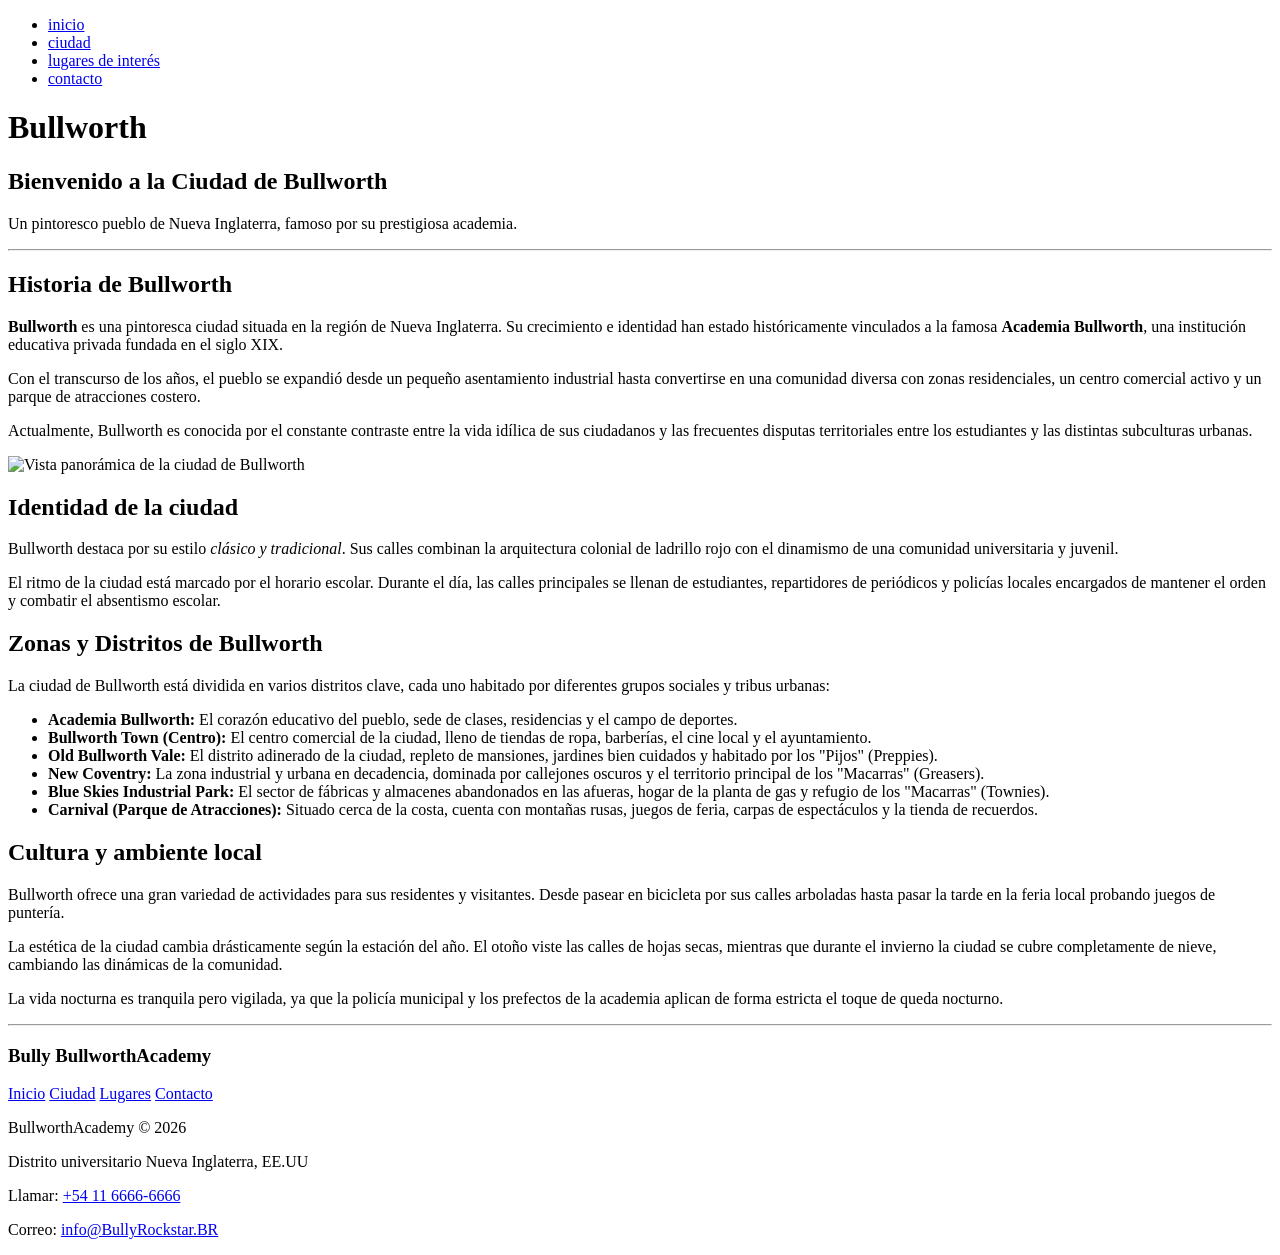
==== ciudad.html @ 0130cb5f "Primer commit: nuevo proyecto solo, creo html pedidos." ====
<!DOCTYPE html>
<html lang="es">

<head>
    <meta charset="UTF-8">
    <meta name="viewport" content="width=device-width, initial-scale=1.0">
    <title>Bullworth | Ciudad</title>
    <link rel="stylesheet" href="css/estilos.css">
</head>

<body>

    <!--header-->
    <header class="hero-header">
        <div class="top-bar">
            <nav>
                <ul>
                    <li><a href="index.html">inicio</a></li>
                    <li><a href="ciudad.html">ciudad</a></li>
                    <li><a href="lugares.html">lugares de interés</a></li>
                    <li><a href="contacto.html">contacto</a></li>
                </ul>
            </nav>
        </div>

        <div class="hero-content">
            <h1>Bullworth</h1>
            <h2>Bienvenido a la Ciudad de Bullworth</h2>
            <p>Un pintoresco pueblo de Nueva Inglaterra, famoso por su prestigiosa academia.</p>
        </div>
    </header>
    <hr>

    <!--main-->
    <main>

        <section>
            <h2>Historia de Bullworth</h2>

            <p>
                <strong>Bullworth</strong> es una pintoresca ciudad situada en la región de Nueva Inglaterra.
                Su crecimiento e identidad han estado históricamente vinculados a la famosa <strong>Academia
                    Bullworth</strong>, una institución educativa privada fundada en el siglo XIX.
            </p>

            <p>
                Con el transcurso de los años, el pueblo se expandió desde un pequeño asentamiento industrial hasta
                convertirse en una comunidad diversa con zonas residenciales, un centro comercial activo y un parque de
                atracciones costero.
            </p>

            <p>
                Actualmente, Bullworth es conocida por el constante contraste entre la vida idílica de sus ciudadanos y
                las frecuentes disputas territoriales entre los estudiantes y las distintas subculturas urbanas.
            </p>

            <img src="https://static.wikia.nocookie.net/caniscanem/images/2/2c/Bullworth_Town.png/revision/latest/scale-to-width-down/1200?cb=20220210031712&path-prefix=es"
                width="600" alt="Vista panorámica de la ciudad de Bullworth">
        </section>

        <section>
            <h2>Identidad de la ciudad</h2>

            <p>
                Bullworth destaca por su estilo <em>clásico y tradicional</em>. Sus calles combinan la arquitectura
                colonial de ladrillo rojo con el dinamismo de una comunidad universitaria y juvenil.
            </p>

            <p>
                El ritmo de la ciudad está marcado por el horario escolar. Durante el día, las calles principales se
                llenan de estudiantes, repartidores de periódicos y policías locales encargados de mantener el orden y
                combatir el absentismo escolar.
            </p>
        </section>

        <section>
            <h2>Zonas y Distritos de Bullworth</h2>

            <p>
                La ciudad de Bullworth está dividida en varios distritos clave, cada uno habitado por diferentes grupos
                sociales y tribus urbanas:
            </p>

            <ul>
                <li>
                    <strong>Academia Bullworth:</strong> El corazón educativo del pueblo, sede de clases, residencias y
                    el campo de deportes.
                </li>

                <li>
                    <strong>Bullworth Town (Centro):</strong> El centro comercial de la ciudad, lleno de tiendas de
                    ropa, barberías, el cine local y el ayuntamiento.
                </li>

                <li>
                    <strong>Old Bullworth Vale:</strong> El distrito adinerado de la ciudad, repleto de mansiones,
                    jardines bien cuidados y habitado por los "Pijos" (Preppies).
                </li>

                <li>
                    <strong>New Coventry:</strong> La zona industrial y urbana en decadencia, dominada por callejones
                    oscuros y el territorio principal de los "Macarras" (Greasers).
                </li>

                <li>
                    <strong>Blue Skies Industrial Park:</strong> El sector de fábricas y almacenes abandonados en las
                    afueras, hogar de la planta de gas y refugio de los "Macarras" (Townies).
                </li>

                <li>
                    <strong>Carnival (Parque de Atracciones):</strong> Situado cerca de la costa, cuenta con montañas
                    rusas, juegos de feria, carpas de espectáculos y la tienda de recuerdos.
                </li>
            </ul>
        </section>

        <section>
            <h2>Cultura y ambiente local</h2>

            <p>
                Bullworth ofrece una gran variedad de actividades para sus residentes y visitantes. Desde pasear en
                bicicleta por sus calles arboladas hasta pasar la tarde en la feria local probando juegos de puntería.
            </p>

            <p>
                La estética de la ciudad cambia drásticamente según la estación del año. El otoño viste las calles de
                hojas secas, mientras que durante el invierno la ciudad se cubre completamente de nieve, cambiando las
                dinámicas de la comunidad.
            </p>

            <p>
                La vida nocturna es tranquila pero vigilada, ya que la policía municipal y los prefectos de la academia
                aplican de forma estricta el toque de queda nocturno.
            </p>
        </section>

    </main>

    <hr>

    <footer class="footer-distributed">

        <!-- Columna-iz -->
        <div class="footer-iz">
            <h3>Bully <span>BullworthAcademy</span></h3>

            <p class="footer-links">
                <a href="index.html" class="link-1">Inicio</a>
                <a href="ciudad.html">Ciudad</a>
                <a href="lugares.html">Lugares</a>
                <a href="contacto.html">Contacto</a>
            </p>

            <p class="footer-iz-copyright">BullworthAcademy &copy; 2026</p>
        </div>

        <!-- Columna-der -->
        <div class="footer-der">
            <div>
                <p><span>Distrito universitario</span> Nueva Inglaterra, EE.UU</p>
            </div>

            <div>
                <p>Llamar: <a href="tel:+541166666666">+54 11 6666-6666</a></p>
            </div>

            <div>
                <p>Correo: <a href="mailto:info@BullyRockstar.BR">info@BullyRockstar.BR</a></p>
            </div>
        </div>
    </footer>
</body>

</html>
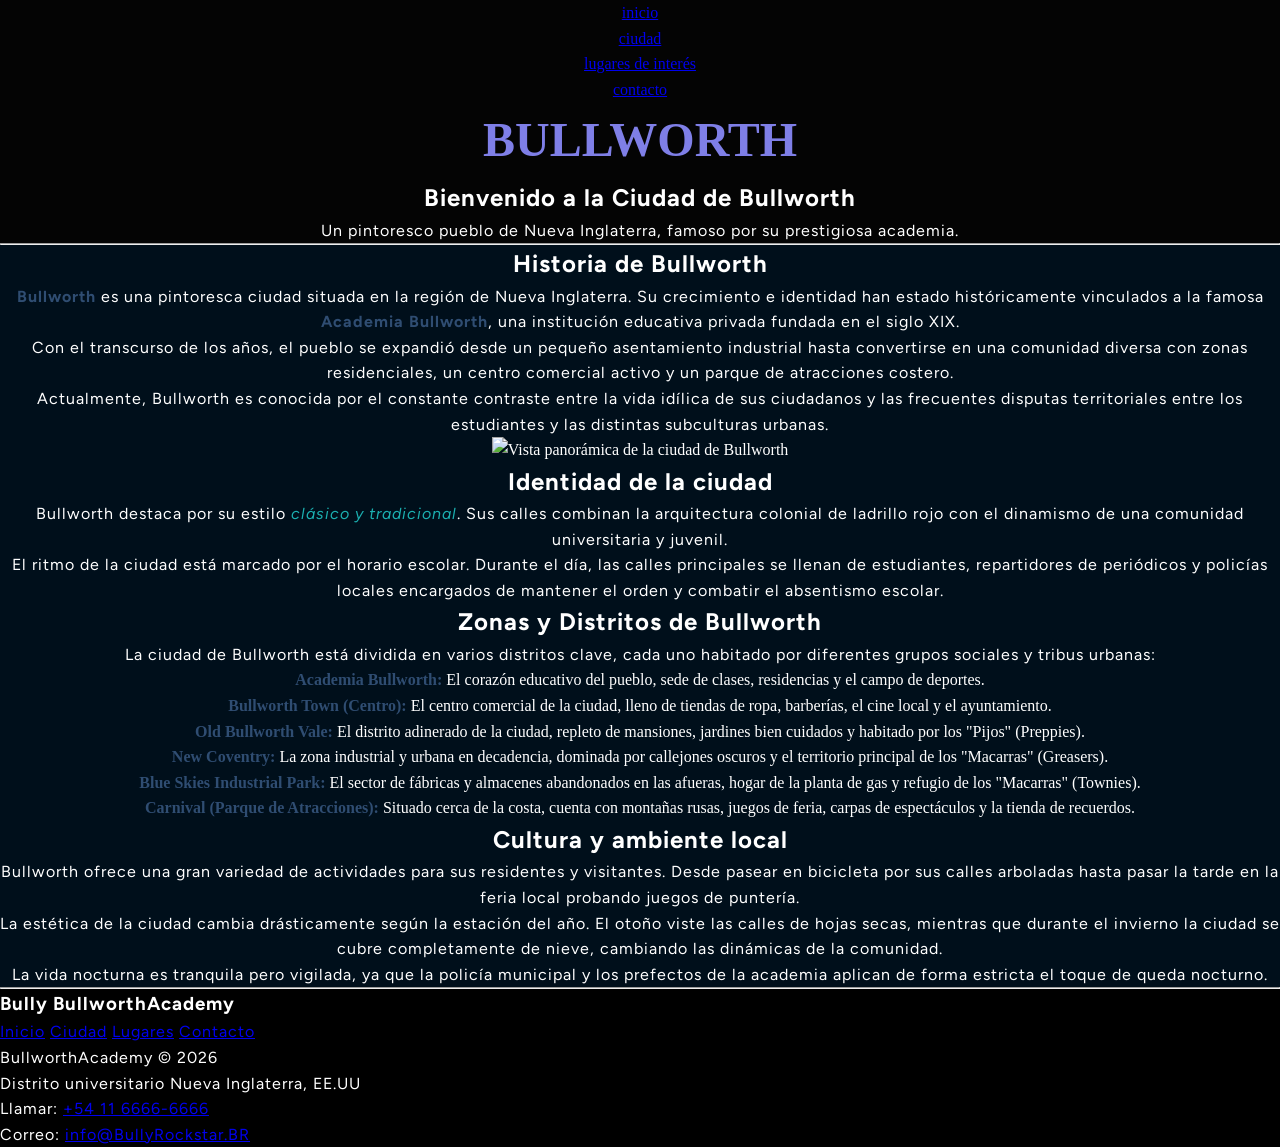
==== commit 92976f53: "style: agrego estilos css al sitio del TP" ====
--- a/ciudad.html
+++ b/ciudad.html
@@ -4,14 +4,18 @@
 <head>
     <meta charset="UTF-8">
     <meta name="viewport" content="width=device-width, initial-scale=1.0">
+    <link rel="preconnect" href="https://fonts.googleapis.com">
+    <link rel="preconnect" href="https://fonts.gstatic.com" crossorigin>
+    <link href="https://fonts.googleapis.com/css2?family=Inter:ital,opsz,wght@0,14..32,100..900;1,14..32,100..900&family=Redaction:ital,wght@0,400;0,700;1,400&display=swap" rel="stylesheet">
+    <link href="https://fonts.googleapis.com/css2?family=Figtree:ital,wght@0,300..900;1,300..900&family=Inter:ital,opsz,wght@0,14..32,100..900;1,14..32,100..900&family=Noto+Sans:ital,wght@0,100..900;1,100..900&family=Redaction:ital,wght@0,400;0,700;1,400&display=swap" rel="stylesheet">
+    <link rel="stylesheet" href="/css/estilos.css">
     <title>Bullworth | Ciudad</title>
-    <link rel="stylesheet" href="css/estilos.css">
+
 </head>
 
 <body>
 
-    <!--header-->
-    <header class="hero-header">
+    <header class="portada">
         <div class="top-bar">
             <nav>
                 <ul>
@@ -23,7 +27,7 @@
             </nav>
         </div>
 
-        <div class="hero-content">
+        <div class="contenido">
             <h1>Bullworth</h1>
             <h2>Bienvenido a la Ciudad de Bullworth</h2>
             <p>Un pintoresco pueblo de Nueva Inglaterra, famoso por su prestigiosa academia.</p>
@@ -31,7 +35,7 @@
     </header>
     <hr>
 
-    <!--main-->
+
     <main>
 
         <section>
@@ -138,9 +142,8 @@
 
     <hr>
 
-    <footer class="footer-distributed">
+    <footer class="footer-distribucion">
 
-        <!-- Columna-iz -->
         <div class="footer-iz">
             <h3>Bully <span>BullworthAcademy</span></h3>
 
@@ -154,7 +157,6 @@
             <p class="footer-iz-copyright">BullworthAcademy &copy; 2026</p>
         </div>
 
-        <!-- Columna-der -->
         <div class="footer-der">
             <div>
                 <p><span>Distrito universitario</span> Nueva Inglaterra, EE.UU</p>
--- a/css/estilos.css
+++ b/css/estilos.css
@@ -0,0 +1,69 @@
+:root {
+    --color-letras: #ffffff;
+    --color-acento: #466c9eaa;
+    --color-acento2: #1dbdbdec;
+    --color-botones: #716dfcaa;
+    --fuente-titulos: 'Almendra Display', serif;
+    --fuente-texto: "Figtree", sans-serif;
+    --fondo-superior: #040404;
+    --fondo-completo: #000F1B;
+    --fondo-inferior: #000000;
+}
+
+* {
+    box-sizing: border-box;
+    margin: 0;
+    padding: 0;
+}
+
+body {
+    background-color: var(--fondo-completo);
+    color: var(--color-letras);
+    font-size: 16px;
+    line-height: 1.6;
+    width: 100%;
+    margin:0;
+    padding: 0;
+}
+h1 {
+    text-transform: uppercase;
+    font-size: 3rem;
+    color: #7f7fe7;
+}
+h2 ,h3 , p {
+    font-family: var(--fuente-texto);
+    letter-spacing: 1px;
+}
+
+strong {
+    color: var(--color-acento);
+}
+
+em {
+    color: var(--color-acento2);
+}
+
+header {
+    background-color: var(--fondo-superior);
+    margin: 0;
+    padding: 0;
+    text-align: center;
+}
+
+.contenedor-links {
+    text-align: left;
+}
+
+main {
+    text-align: center;
+
+}
+
+footer {
+    background-color: var(--fondo-inferior);
+}
+
+.contenedor {
+    
+
+}
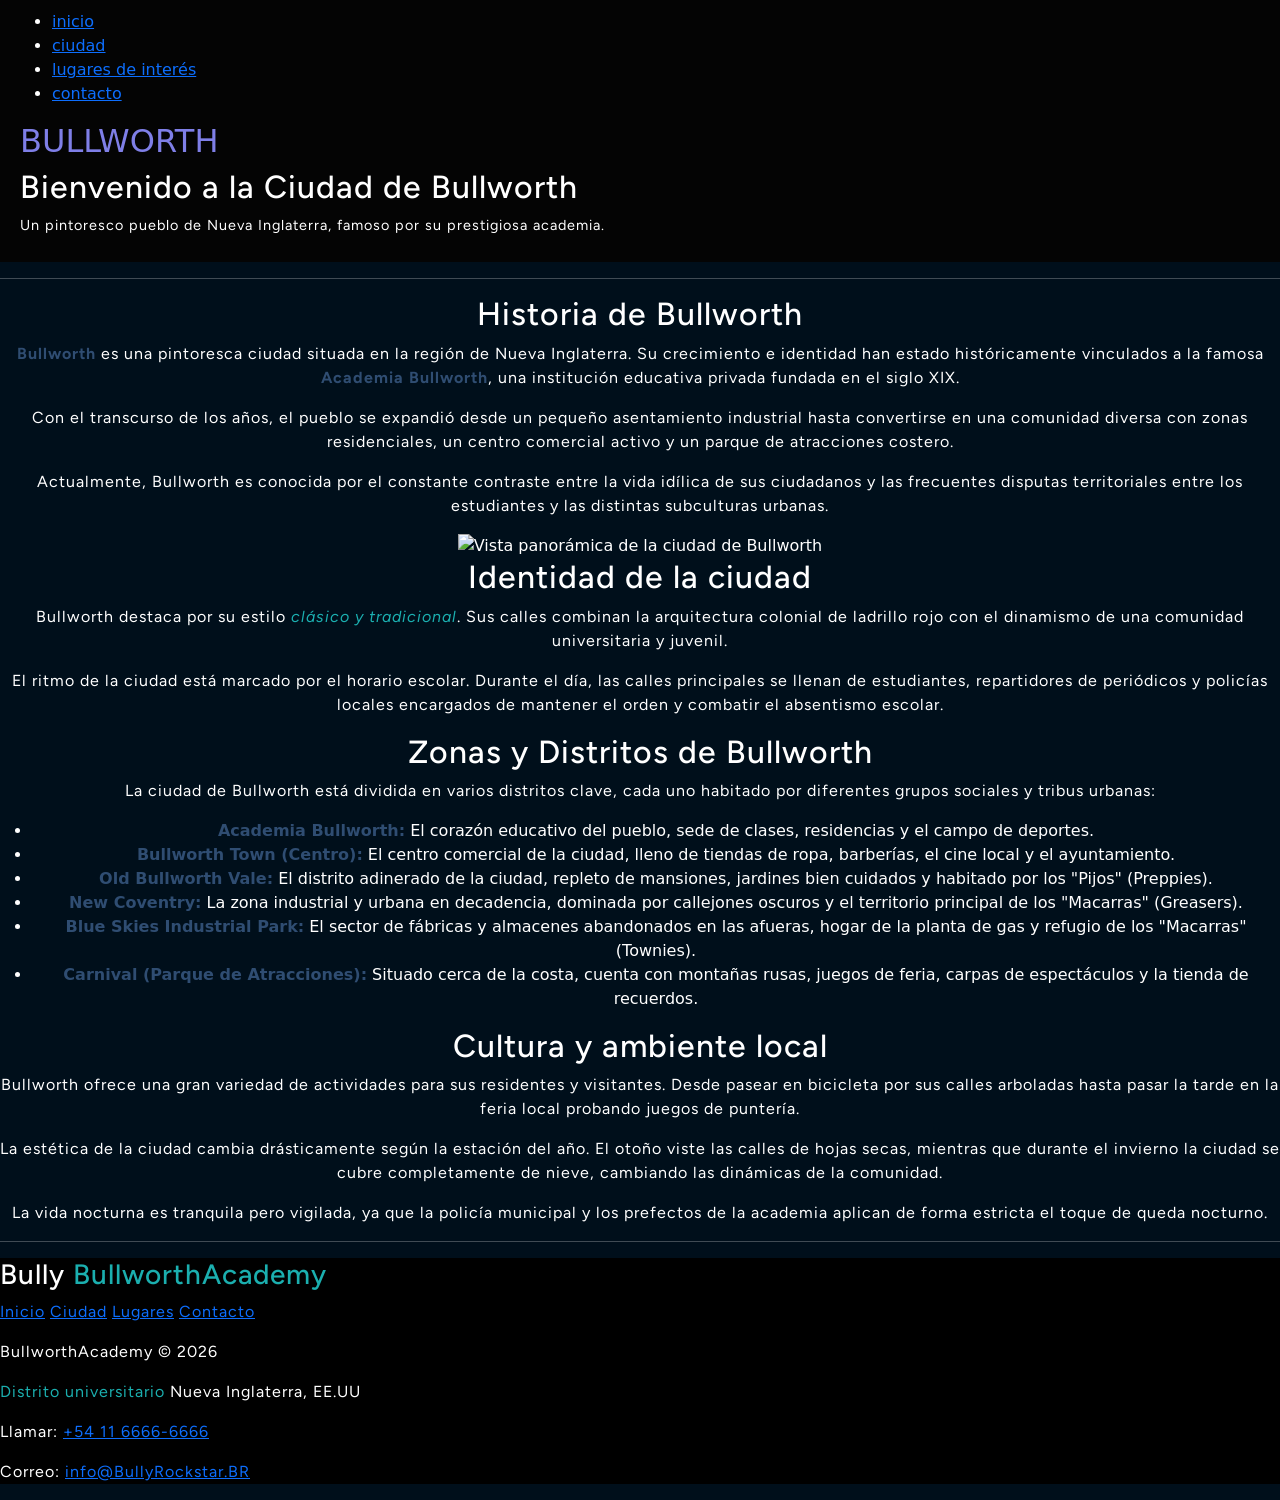
==== commit f12f7650: "Agrego bootstrap avanzado en casi todas las paginas con inicio de btn para futuro js" ====
--- a/ciudad.html
+++ b/ciudad.html
@@ -8,6 +8,7 @@
     <link rel="preconnect" href="https://fonts.gstatic.com" crossorigin>
     <link href="https://fonts.googleapis.com/css2?family=Inter:ital,opsz,wght@0,14..32,100..900;1,14..32,100..900&family=Redaction:ital,wght@0,400;0,700;1,400&display=swap" rel="stylesheet">
     <link href="https://fonts.googleapis.com/css2?family=Figtree:ital,wght@0,300..900;1,300..900&family=Inter:ital,opsz,wght@0,14..32,100..900;1,14..32,100..900&family=Noto+Sans:ital,wght@0,100..900;1,100..900&family=Redaction:ital,wght@0,400;0,700;1,400&display=swap" rel="stylesheet">
+    <link href="https://cdn.jsdelivr.net/npm/bootstrap@5.3.3/dist/css/bootstrap.min.css" rel="stylesheet" integrity="sha384-QWTKZyjpPEjISv5WaRU9OFeRpok6YctnYmDr5pNlyT2bRjXh0JMhjY6hW+ALEwIH" crossorigin="anonymous">
     <link rel="stylesheet" href="/css/estilos.css">
     <title>Bullworth | Ciudad</title>
 
@@ -171,6 +172,7 @@
             </div>
         </div>
     </footer>
+    <script src="https://cdn.jsdelivr.net/npm/bootstrap@5.3.3/dist/js/bootstrap.bundle.min.js" integrity="sha384-YvpcrYf0tY3lHB60NNkmXc5s9fDVZLESaAA55NDzOxhy9GkcIdslK1eN7N6jIeHz" crossorigin="anonymous"></script>
 </body>
 
 </html>
--- a/css/estilos.css
+++ b/css/estilos.css
@@ -1,4 +1,8 @@
+/* ==========================================
+   1. VARIABLES Y CONFIGURACIÓN DE TEMA
+   ================================---------- */
 :root {
+    /* variables y colores por defecto de mi modo oscuro ya que la pagina la hice con tonalidad oscura*/
     --color-letras: #ffffff;
     --color-acento: #466c9eaa;
     --color-acento2: #1dbdbdec;
@@ -8,29 +12,168 @@
     --fondo-superior: #040404;
     --fondo-completo: #000F1B;
     --fondo-inferior: #000000;
+    --card-bg: #000000;
+    --hover-color: #222222;
 }
 
-* {
+/* variables del modo claro*/
+body.light-mode {
+    --color-letras: #1a1a1a;
+    --color-acento: #2c4a6eee;
+    --color-acento2: #0e7490;
+    --color-botones: #524ebfcc;
+    --fondo-superior: #f0f2f5;
+    --fondo-completo: #f8fafc;
+    --fondo-inferior: #ffffff;
+    --card-bg: #ffffff;
+    --hover-color: #e2e8f0;
+}
+
+/* RESET Y CONFIGURACIÓN BASE */
+*, *::before, *::after {
     box-sizing: border-box;
     margin: 0;
     padding: 0;
 }
 
+/* Evita desbordamiento horizontal */
+html {
+    max-width: 100%;
+    overflow-x: hidden;
+}
+
 body {
     background-color: var(--fondo-completo);
     color: var(--color-letras);
-    font-size: 16px;
-    line-height: 1.6;
-    width: 100%;
-    margin:0;
-    padding: 0;
+    transition: background-color 0.3s ease, color 0.3s ease;
 }
+
+/* HEADER Y NAVEGACIÓN */
+header {
+    max-width: 100%;
+    background-color: var(--fondo-superior);
+    margin: 0;
+    padding: 10px 20px;
+    transition: background-color 0.3s ease;
+}
+
+/* Bootstrap - navegación */
+.navbar-nav .nav-item .nav-link {
+    display: flex;
+    justify-content: end;
+    padding: 3px 15px;
+    margin-top: 10px;
+    border-radius: 10px;
+    background-color: transparent;
+    text-decoration: none;
+    color: var(--color-letras);
+    opacity: 0.8;
+    transition: background-color 0.3s ease, color 0.3s ease, opacity 0.3s ease;
+    font-size: 15px;
+}
+
+/* Navegación con cambio de color pasando mouse por encima */
+.navbar-nav .nav-item .nav-link:hover {
+    background-color: var(--hover-color);
+    opacity: 1;
+}
+
+.navbar-toggler {
+    border-color: var(--color-letras);
+    background-color: transparent;
+    padding: 6px 10px;
+}
+
+/* Bootstrap al abrir menú hamburguesa */
+#navbarDrawer.show .nav-link {
+    border-radius: 0;
+    padding: 10px;
+}
+
+/*  CONTENEDORES Y TARJETAS */
+.card-container {
+    display: flex;
+    justify-content: center;
+    align-items: center;
+    margin-top: 50px;
+}
+
+/* Contenedor con grid fluido y degradados */
+.seccion-fondo {
+    background-image: 
+        linear-gradient(to bottom, var(--fondo-completo) 0%, rgba(0, 15, 27, 0) 20%),
+        linear-gradient(to top, var(--fondo-completo) 0%, rgba(0, 15, 27, 0) 3%),
+        url(https://media-rockstargames-com.akamaized.net/tina-uploads/tina-modules/bully/baa6328f05fee6f9062c65bc1f4e6ab8bffc494d.jpg);
+    background-size: cover;
+    background-position: center;
+    background-repeat: no-repeat;
+    transition: background-image 0.3s ease;
+}
+
+/* Formato general para las cartas */
+.card {
+    border: var(--color-acento) solid 2px;
+    border-radius: 25px;
+    padding: 20px;
+    background-color: var(--card-bg);
+    color: var(--color-letras);
+    transition: background-color 0.3s ease, color 0.3s ease, border-color 0.3s ease;
+}
+
+/* Formato de títulos para cartas */
+.card-title {
+    font-family: var(--fuente-texto);
+    font-size: 30px;
+    color: var(--color-letras);
+}
+
+/* Formato de los cuerpos de las cartas */
+.card-body {
+    color: var(--color-letras);
+    display: flex;
+    flex-direction: column;
+    text-align: start;
+    gap: 5px;
+}
+
+.btn-card {
+    text-decoration: none;
+    color: var(--color-letras);
+    border: var(--color-letras) solid 1px;
+    background-color: transparent;
+    display: inline-block;
+    padding: 6px;
+    width: fit-content;
+    border-radius: 5px;
+    transition: background-color 0.3s ease, color 0.3s ease;
+}
+
+.btn-card:hover {
+    background-color: var(--hover-color);
+}
+
+main {
+    text-align: center;
+}
+
+footer {
+    background-color: var(--fondo-inferior);
+    color: var(--color-letras);
+    transition: background-color 0.3s ease;
+}
+
+/* TIPOGRAFÍA Y TEXTOS */
 h1 {
     text-transform: uppercase;
-    font-size: 3rem;
+    font-size: 2rem;
     color: #7f7fe7;
 }
-h2 ,h3 , p {
+
+header p {
+    font-size: 0.9rem;
+}
+
+h2, h3, p {
     font-family: var(--fuente-texto);
     letter-spacing: 1px;
 }
@@ -39,31 +182,10 @@
     color: var(--color-acento);
 }
 
+span {
+    color: var(--color-acento2);
+}
+
 em {
     color: var(--color-acento2);
 }
-
-header {
-    background-color: var(--fondo-superior);
-    margin: 0;
-    padding: 0;
-    text-align: center;
-}
-
-.contenedor-links {
-    text-align: left;
-}
-
-main {
-    text-align: center;
-
-}
-
-footer {
-    background-color: var(--fondo-inferior);
-}
-
-.contenedor {
-    
-
-}
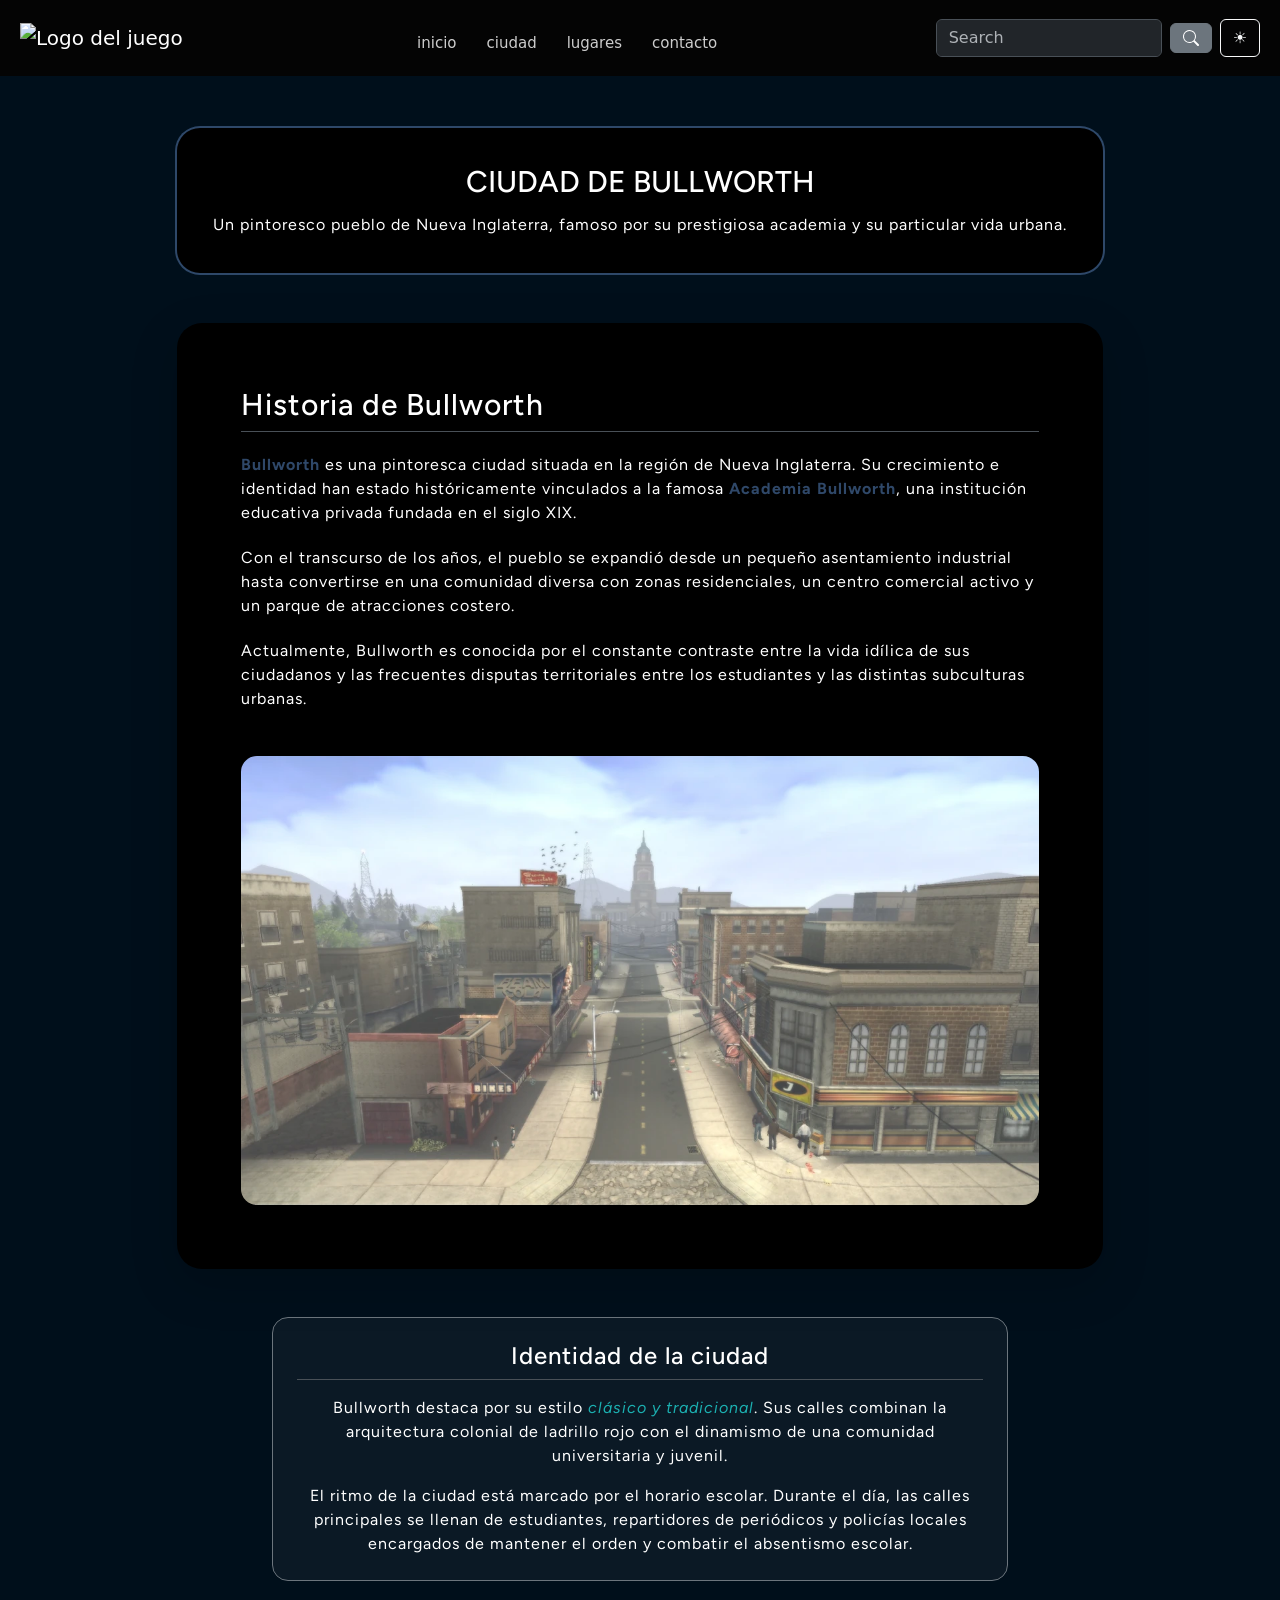
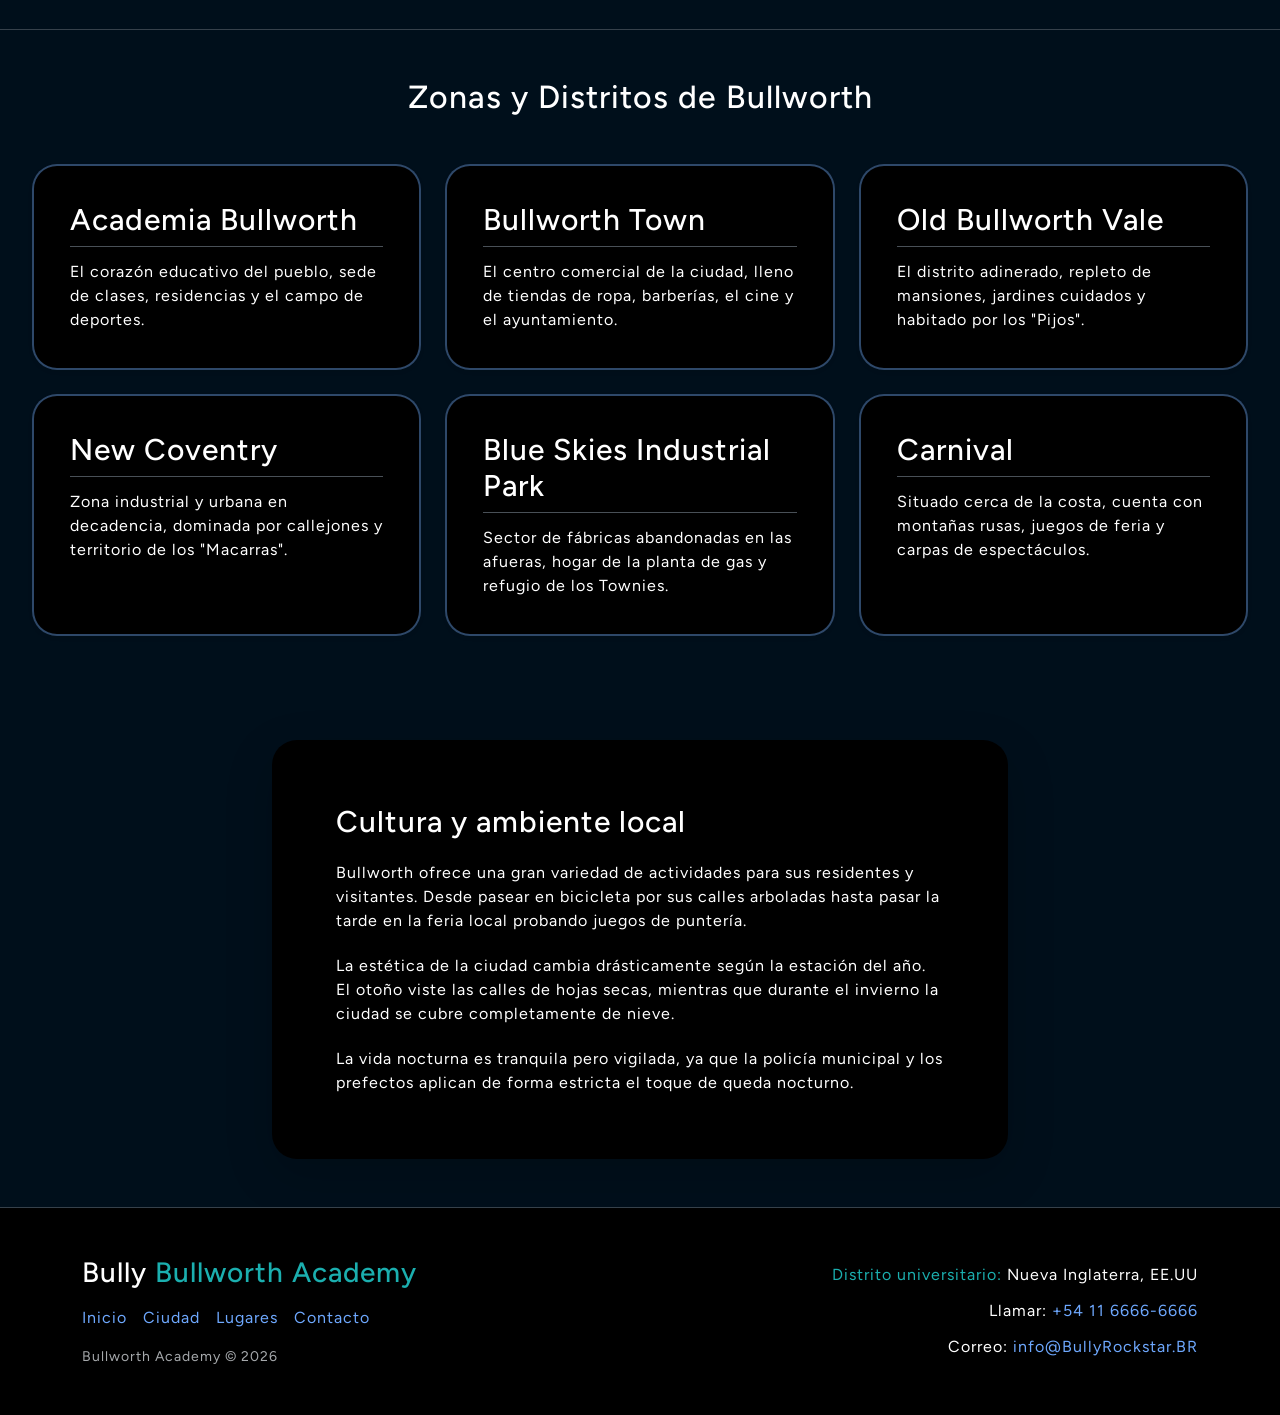
==== commit ffcd79d3: "feat: corrijo imagenes y agrego faltantes, agrego btn y js para modo nocturno en todo html, cambio c" ====
--- a/ciudad.html
+++ b/ciudad.html
@@ -6,173 +6,268 @@
     <meta name="viewport" content="width=device-width, initial-scale=1.0">
     <link rel="preconnect" href="https://fonts.googleapis.com">
     <link rel="preconnect" href="https://fonts.gstatic.com" crossorigin>
-    <link href="https://fonts.googleapis.com/css2?family=Inter:ital,opsz,wght@0,14..32,100..900;1,14..32,100..900&family=Redaction:ital,wght@0,400;0,700;1,400&display=swap" rel="stylesheet">
-    <link href="https://fonts.googleapis.com/css2?family=Figtree:ital,wght@0,300..900;1,300..900&family=Inter:ital,opsz,wght@0,14..32,100..900;1,14..32,100..900&family=Noto+Sans:ital,wght@0,100..900;1,100..900&family=Redaction:ital,wght@0,400;0,700;1,400&display=swap" rel="stylesheet">
-    <link href="https://cdn.jsdelivr.net/npm/bootstrap@5.3.3/dist/css/bootstrap.min.css" rel="stylesheet" integrity="sha384-QWTKZyjpPEjISv5WaRU9OFeRpok6YctnYmDr5pNlyT2bRjXh0JMhjY6hW+ALEwIH" crossorigin="anonymous">
+    <link
+        href="https://fonts.googleapis.com/css2?family=Inter:ital,opsz,wght@0,14..32,100..900;1,14..32,100..900&family=Redaction:ital,wght@0,400;0,700;1,400&display=swap"
+        rel="stylesheet">
+    <link
+        href="https://fonts.googleapis.com/css2?family=Figtree:ital,wght@0,300..900;1,300..900&family=Inter:ital,opsz,wght@0,14..32,100..900;1,14..32,100..900&family=Noto+Sans:ital,wght@0,100..900;1,100..900&family=Redaction:ital,wght@0,400;0,700;1,400&display=swap"
+        rel="stylesheet">
+    <link href="https://fonts.googleapis.com/css2?family=Pirata+One&display=swap" rel="stylesheet">
+    <link href="https://fonts.googleapis.com/css2?family=Almendra+Display&display=swap" rel="stylesheet">
+    <link href="https://cdn.jsdelivr.net/npm/bootstrap@5.3.3/dist/css/bootstrap.min.css" rel="stylesheet"
+        integrity="sha384-QWTKZyjpPEjISv5WaRU9OFeRpok6YctnYmDr5pNlyT2bRjXh0JMhjY6hW+ALEwIH" crossorigin="anonymous">
     <link rel="stylesheet" href="/css/estilos.css">
     <title>Bullworth | Ciudad</title>
-
 </head>
 
 <body>
-
+    <!-- portada / presentacion -->
     <header class="portada">
-        <div class="top-bar">
-            <nav>
-                <ul>
-                    <li><a href="index.html">inicio</a></li>
-                    <li><a href="ciudad.html">ciudad</a></li>
-                    <li><a href="lugares.html">lugares de interés</a></li>
-                    <li><a href="contacto.html">contacto</a></li>
-                </ul>
-            </nav>
+        <nav class="navbar navbar-expand-md bg-1">
+            <div class="container-fluid px-0">
+                <!-- Logo bully -->
+                <img class="navbar-brand"
+                    src="https://media-rockstargames-com.akamaized.net/mfe-r19/prod/__common/img/b2e6fe18e15f1109b7d442881fccb9a6.svg"
+                    alt="Logo del juego">
+
+                <!-- Contenedor para botón de tema + botón hamburguesa -->
+                <div class="d-flex align-items-center gap-2 order-md-last ms-md-2">
+                    <!-- Botón Modo Oscuro / Claro -->
+                    <button id="theme-toggle"
+                        class="btn btn-outline-light d-flex align-items-center justify-content-center" type="button"
+                        aria-label="Cambiar tema">
+                        🌙
+                    </button>
+
+                    <!-- boton hamburguesa -->
+                    <button class="navbar-toggler" type="button" data-bs-toggle="collapse"
+                        data-bs-target="#navbarDrawer" aria-controls="navbarDrawer" aria-expanded="false"
+                        aria-label="Toggle navigation">
+                        <span class="navbar-toggler-icon"></span>
+                    </button>
+                </div>
+
+                <!-- menu de colapso -->
+                <div class="collapse navbar-collapse" id="navbarDrawer">
+                    <ul class="navbar-nav mx-auto mb-2 mb-md-0">
+                        <li class="nav-item">
+                            <a class="nav-link" href="index.html">inicio</a>
+                        </li>
+                        <li class="nav-item">
+                            <a class="nav-link active" aria-current="page" href="ciudad.html">ciudad</a>
+                        </li>
+                        <li class="nav-item">
+                            <a class="nav-link" href="lugares.html">lugares</a>
+                        </li>
+                        <li class="nav-item">
+                            <a class="nav-link" href="contacto.html">contacto</a>
+                        </li>
+                    </ul>
+                    <!-- barra de buscador de bootstrap -->
+                    <form class="d-flex gap-2 align-items-center" role="search">
+                        <input class="form-control" type="search" placeholder="Search" aria-label="Search" />
+                        <button class="btn btn-secondary d-flex align-items-center justify-content-center" type="submit">
+                            <svg xmlns="http://www.w3.org/2000/svg" width="16" height="16" fill="currentColor"
+                                class="bi bi-search" viewBox="0 0 16 16">
+                                <path
+                                    d="M11.742 10.344a6.5 6.5 0 1 0-1.397 1.398h-.001q.044.06.098.115l3.85 3.85a1 1 0 0 0 1.415-1.414l-3.85-3.85a1 1 0 0 0-.115-.1zM12 6.5a5.5 5.5 0 1 1-11 0 5.5 5.5 0 0 1 11 0" />
+                            </svg>
+                        </button>
+                    </form>
+                </div>
+            </div>
+        </nav>
+    </header>
+
+    <main>
+        <!-- Presentación de la Ciudad -->
+        <section class="card-container">
+            <div class="card card-portada-ciudad">
+                <div class="card-body text-center">
+                    <h1 class="card-title">Ciudad de Bullworth</h1>
+                    <p class="card-text">
+                        Un pintoresco pueblo de Nueva Inglaterra, famoso por su prestigiosa academia y su particular vida urbana.
+                    </p>
+                </div>
+            </div>
+        </section>
+
+        <!-- Historia de Bullworth -->
+        <section class="container my-5">
+            <div class="row justify-content-center">
+                <div class="col-lg-10">
+                    <div class="card shadow-lg border-0 p-4 p-md-5">
+                        <div class="card-body">
+                            <h2 class="card-title border-bottom pb-2 mb-3">Historia de Bullworth</h2>
+                            <p class="card-text">
+                                <strong>Bullworth</strong> es una pintoresca ciudad situada en la región de Nueva Inglaterra.
+                                Su crecimiento e identidad han estado históricamente vinculados a la famosa <strong>Academia
+                                Bullworth</strong>, una institución educativa privada fundada en el siglo XIX.
+                            </p>
+                            <p class="card-text">
+                                Con el transcurso de los años, el pueblo se expandió desde un pequeño asentamiento industrial hasta
+                                convertirse en una comunidad diversa con zonas residenciales, un centro comercial activo y un parque de
+                                atracciones costero.
+                            </p>
+                            <p class="card-text">
+                                Actualmente, Bullworth es conocida por el constante contraste entre la vida idílica de sus ciudadanos y
+                                las frecuentes disputas territoriales entre los estudiantes y las distintas subculturas urbanas.
+                            </p>
+                            <div class="mt-4">
+                                <img src="./imagenes/img-ciudad/Bullworth-ciudad.webp"
+                                    class="img-fluid rounded-4 shadow" alt="Vista panorámica de la ciudad de Bullworth">
+                            </div>
+                        </div>
+                    </div>
+                </div>
+            </div>
+        </section>
+
+        <!-- Identidad de la ciudad -->
+        <section class="container my-5">
+            <div class="row justify-content-center">
+                <div class="col-lg-8">
+                    <div class="p-4 rounded-4 border border-secondary bg-opacity-10 bg-secondary">
+                        <h2 class="h4 mb-3 border-bottom pb-2">Identidad de la ciudad</h2>
+                        <p class="card-text mb-3">
+                            Bullworth destaca por su estilo <em>clásico y tradicional</em>. Sus calles combinan la arquitectura
+                            colonial de ladrillo rojo con el dinamismo de una comunidad universitaria y juvenil.
+                        </p>
+                        <p class="card-text mb-0">
+                            El ritmo de la ciudad está marcado por el horario escolar. Durante el día, las calles principales se
+                            llenan de estudiantes, repartidores de periódicos y policías locales encargados de mantener el orden y
+                            combatir el absentismo escolar.
+                        </p>
+                    </div>
+                </div>
+            </div>
+        </section>
+
+    <hr class="border-secondary opacity-50 my-0">
+
+        <!-- Zonas y Distritos (Con cards limpias en lugar de lista común) -->
+        <div class="container-fluid seccion-fondo text-center py-5">
+            <h2 class="borde-fondo-negro mb-4">Zonas y Distritos de Bullworth</h2>
+            
+            <div class="row m-2 g-4 justify-content-center">
+                <div class="col-md-4">
+                    <div class="card h-100 shadow-sm">
+                        <div class="card-body">
+                            <h3 class="card-title h5 border-bottom pb-2">Academia Bullworth</h3>
+                            <p class="card-text">El corazón educativo del pueblo, sede de clases, residencias y el campo de deportes.</p>
+                        </div>
+                    </div>
+                </div>
+
+                <div class="col-md-4">
+                    <div class="card h-100 shadow-sm">
+                        <div class="card-body">
+                            <h3 class="card-title h5 border-bottom pb-2">Bullworth Town</h3>
+                            <p class="card-text">El centro comercial de la ciudad, lleno de tiendas de ropa, barberías, el cine y el ayuntamiento.</p>
+                        </div>
+                    </div>
+                </div>
+
+                <div class="col-md-4">
+                    <div class="card h-100 shadow-sm">
+                        <div class="card-body">
+                            <h3 class="card-title h5 border-bottom pb-2">Old Bullworth Vale</h3>
+                            <p class="card-text">El distrito adinerado, repleto de mansiones, jardines cuidados y habitado por los "Pijos".</p>
+                        </div>
+                    </div>
+                </div>
+
+                <div class="col-md-4">
+                    <div class="card h-100 shadow-sm">
+                        <div class="card-body">
+                            <h3 class="card-title h5 border-bottom pb-2">New Coventry</h3>
+                            <p class="card-text">Zona industrial y urbana en decadencia, dominada por callejones y territorio de los "Macarras".</p>
+                        </div>
+                    </div>
+                </div>
+
+                <div class="col-md-4">
+                    <div class="card h-100 shadow-sm">
+                        <div class="card-body">
+                            <h3 class="card-title h5 border-bottom pb-2">Blue Skies Industrial Park</h3>
+                            <p class="card-text">Sector de fábricas abandonadas en las afueras, hogar de la planta de gas y refugio de los Townies.</p>
+                        </div>
+                    </div>
+                </div>
+
+                <div class="col-md-4">
+                    <div class="card h-100 shadow-sm">
+                        <div class="card-body">
+                            <h3 class="card-title h5 border-bottom pb-2">Carnival</h3>
+                            <p class="card-text">Situado cerca de la costa, cuenta con montañas rusas, juegos de feria y carpas de espectáculos.</p>
+                        </div>
+                    </div>
+                </div>
+            </div>
         </div>
 
-        <div class="contenido">
-            <h1>Bullworth</h1>
-            <h2>Bienvenido a la Ciudad de Bullworth</h2>
-            <p>Un pintoresco pueblo de Nueva Inglaterra, famoso por su prestigiosa academia.</p>
-        </div>
-    </header>
-    <hr>
-
-
-    <main>
-
-        <section>
-            <h2>Historia de Bullworth</h2>
-
-            <p>
-                <strong>Bullworth</strong> es una pintoresca ciudad situada en la región de Nueva Inglaterra.
-                Su crecimiento e identidad han estado históricamente vinculados a la famosa <strong>Academia
-                    Bullworth</strong>, una institución educativa privada fundada en el siglo XIX.
-            </p>
-
-            <p>
-                Con el transcurso de los años, el pueblo se expandió desde un pequeño asentamiento industrial hasta
-                convertirse en una comunidad diversa con zonas residenciales, un centro comercial activo y un parque de
-                atracciones costero.
-            </p>
-
-            <p>
-                Actualmente, Bullworth es conocida por el constante contraste entre la vida idílica de sus ciudadanos y
-                las frecuentes disputas territoriales entre los estudiantes y las distintas subculturas urbanas.
-            </p>
-
-            <img src="https://static.wikia.nocookie.net/caniscanem/images/2/2c/Bullworth_Town.png/revision/latest/scale-to-width-down/1200?cb=20220210031712&path-prefix=es"
-                width="600" alt="Vista panorámica de la ciudad de Bullworth">
-        </section>
-
-        <section>
-            <h2>Identidad de la ciudad</h2>
-
-            <p>
-                Bullworth destaca por su estilo <em>clásico y tradicional</em>. Sus calles combinan la arquitectura
-                colonial de ladrillo rojo con el dinamismo de una comunidad universitaria y juvenil.
-            </p>
-
-            <p>
-                El ritmo de la ciudad está marcado por el horario escolar. Durante el día, las calles principales se
-                llenan de estudiantes, repartidores de periódicos y policías locales encargados de mantener el orden y
-                combatir el absentismo escolar.
-            </p>
-        </section>
-
-        <section>
-            <h2>Zonas y Distritos de Bullworth</h2>
-
-            <p>
-                La ciudad de Bullworth está dividida en varios distritos clave, cada uno habitado por diferentes grupos
-                sociales y tribus urbanas:
-            </p>
-
-            <ul>
-                <li>
-                    <strong>Academia Bullworth:</strong> El corazón educativo del pueblo, sede de clases, residencias y
-                    el campo de deportes.
-                </li>
-
-                <li>
-                    <strong>Bullworth Town (Centro):</strong> El centro comercial de la ciudad, lleno de tiendas de
-                    ropa, barberías, el cine local y el ayuntamiento.
-                </li>
-
-                <li>
-                    <strong>Old Bullworth Vale:</strong> El distrito adinerado de la ciudad, repleto de mansiones,
-                    jardines bien cuidados y habitado por los "Pijos" (Preppies).
-                </li>
-
-                <li>
-                    <strong>New Coventry:</strong> La zona industrial y urbana en decadencia, dominada por callejones
-                    oscuros y el territorio principal de los "Macarras" (Greasers).
-                </li>
-
-                <li>
-                    <strong>Blue Skies Industrial Park:</strong> El sector de fábricas y almacenes abandonados en las
-                    afueras, hogar de la planta de gas y refugio de los "Macarras" (Townies).
-                </li>
-
-                <li>
-                    <strong>Carnival (Parque de Atracciones):</strong> Situado cerca de la costa, cuenta con montañas
-                    rusas, juegos de feria, carpas de espectáculos y la tienda de recuerdos.
-                </li>
-            </ul>
-        </section>
-
-        <section>
-            <h2>Cultura y ambiente local</h2>
-
-            <p>
-                Bullworth ofrece una gran variedad de actividades para sus residentes y visitantes. Desde pasear en
-                bicicleta por sus calles arboladas hasta pasar la tarde en la feria local probando juegos de puntería.
-            </p>
-
-            <p>
-                La estética de la ciudad cambia drásticamente según la estación del año. El otoño viste las calles de
-                hojas secas, mientras que durante el invierno la ciudad se cubre completamente de nieve, cambiando las
-                dinámicas de la comunidad.
-            </p>
-
-            <p>
-                La vida nocturna es tranquila pero vigilada, ya que la policía municipal y los prefectos de la academia
-                aplican de forma estricta el toque de queda nocturno.
-            </p>
-        </section>
-
+        <!-- Cultura y ambiente local -->
+        <section class="container my-5">
+            <div class="row justify-content-center">
+                <div class="col-lg-8">
+                    <div class="card shadow-lg border-0 p-4 p-md-5">
+                        <div class="card-body">
+                            <h2 class="card-title mb-3">Cultura y ambiente local</h2>
+                            <p class="card-text mb-3">
+                                Bullworth ofrece una gran variedad de actividades para sus residentes y visitantes. Desde pasear en
+                                bicicleta por sus calles arboladas hasta pasar la tarde en la feria local probando juegos de puntería.
+                            </p>
+                            <p class="card-text mb-3">
+                                La estética de la ciudad cambia drásticamente según la estación del año. El otoño viste las calles de
+                                hojas secas, mientras que durante el invierno la ciudad se cubre completamente de nieve.
+                            </p>
+                            <p class="card-text mb-0">
+                                La vida nocturna es tranquila pero vigilada, ya que la policía municipal y los prefectos aplican de
+                                forma estricta el toque de queda nocturno.
+                            </p>
+                        </div>
+                    </div>
+                </div>
+            </div>
+        </section>
     </main>
 
-    <hr>
-
-    <footer class="footer-distribucion">
-
-        <div class="footer-iz">
-            <h3>Bully <span>BullworthAcademy</span></h3>
-
-            <p class="footer-links">
-                <a href="index.html" class="link-1">Inicio</a>
-                <a href="ciudad.html">Ciudad</a>
-                <a href="lugares.html">Lugares</a>
-                <a href="contacto.html">Contacto</a>
-            </p>
-
-            <p class="footer-iz-copyright">BullworthAcademy &copy; 2026</p>
-        </div>
-
-        <div class="footer-der">
-            <div>
-                <p><span>Distrito universitario</span> Nueva Inglaterra, EE.UU</p>
-            </div>
-
-            <div>
-                <p>Llamar: <a href="tel:+541166666666">+54 11 6666-6666</a></p>
-            </div>
-
-            <div>
-                <p>Correo: <a href="mailto:info@BullyRockstar.BR">info@BullyRockstar.BR</a></p>
+    <hr class="border-secondary opacity-50 my-0">
+
+    <!-- Footer -->
+    <footer class="py-5">
+        <div class="container">
+            <div class="row g-4 justify-content-between align-items-center">
+                <!-- Columna Izquierda: nombre y Enlaces -->
+                <div class="col-md-6 text-center text-md-start">
+                    <h3 class="h3 mb-3">Bully <span>Bullworth Academy</span></h3>
+                    <p class="footer-links d-flex flex-wrap justify-content-center justify-content-md-start gap-3 mb-3">
+                        <a href="index.html" class="link-1 text-decoration-none">Inicio</a>
+                        <a href="ciudad.html" class="text-decoration-none">Ciudad</a>
+                        <a href="lugares.html" class="text-decoration-none">Lugares</a>
+                        <a href="contacto.html" class="text-decoration-none">Contacto</a>
+                    </p>
+                    <p class="footer-iz-copyright text-muted small mb-0">Bullworth Academy &copy; 2026</p>
+                </div>
+
+                <!-- Columna Derecha: Información de contacto -->
+                <div class="col-md-5 text-center text-md-end">
+                    <div class="d-flex flex-column gap-2">
+                        <p class="mb-1"><span>Distrito universitario:</span> Nueva Inglaterra, EE.UU</p>
+                        <p class="mb-1">Llamar: <a href="tel:+541166666666" class="text-decoration-none"> +54 11
+                                6666-6666</a></p>
+                        <p class="mb-0">Correo: <a href="mailto:info@BullyRockstar.BR"
+                                class="text-decoration-none">info@BullyRockstar.BR</a></p>
+                    </div>
+                </div>
             </div>
         </div>
     </footer>
-    <script src="https://cdn.jsdelivr.net/npm/bootstrap@5.3.3/dist/js/bootstrap.bundle.min.js" integrity="sha384-YvpcrYf0tY3lHB60NNkmXc5s9fDVZLESaAA55NDzOxhy9GkcIdslK1eN7N6jIeHz" crossorigin="anonymous"></script>
+
+    <script src="https://cdn.jsdelivr.net/npm/bootstrap@5.3.3/dist/js/bootstrap.bundle.min.js"
+        integrity="sha384-YvpcrYf0tY3lHB60NNkmXc5s9fDVZLESaAA55NDzOxhy9GkcIdslK1eN7N6jIeHz"
+        crossorigin="anonymous"></script>
+    <script src="/js/script.js"></script>
 </body>
 
 </html>
--- a/css/estilos.css
+++ b/css/estilos.css
@@ -1,8 +1,5 @@
-/* ==========================================
-   1. VARIABLES Y CONFIGURACIÓN DE TEMA
-   ================================---------- */
+/* variables y colores por defecto de mi modo oscuro ya que la pagina la hice con tonalidad oscura*/
 :root {
-    /* variables y colores por defecto de mi modo oscuro ya que la pagina la hice con tonalidad oscura*/
     --color-letras: #ffffff;
     --color-acento: #466c9eaa;
     --color-acento2: #1dbdbdec;
@@ -16,19 +13,18 @@
     --hover-color: #222222;
 }
 
-/* variables del modo claro*/
+/* variables del modo claro - Estilo pergamino / escolar */
 body.light-mode {
-    --color-letras: #1a1a1a;
-    --color-acento: #2c4a6eee;
-    --color-acento2: #0e7490;
-    --color-botones: #524ebfcc;
-    --fondo-superior: #f0f2f5;
-    --fondo-completo: #f8fafc;
-    --fondo-inferior: #ffffff;
-    --card-bg: #ffffff;
-    --hover-color: #e2e8f0;
-}
-
+    --color-letras: #1f1d1a;       /* Carbón cálido (más suave que negro puro) */
+    --color-acento: #3b5b7c;       /* Azul pizarra */
+    --color-acento2: #0f766e;      /* Verde azulado apagado */
+    --color-botones: #6d597a;      /* Malva / púrpura suave */
+    --fondo-superior: #e6dfd1;     /* Arena / pergamino suave */
+    --fondo-completo: #f2ede2;     /* Crema / hoja de cuaderno */
+    --fondo-inferior: #e2dac9;     /* Tono arena un poco más marcado */
+    --card-bg: #faf7f0;            /* Marfil claro (no blanco puro) */
+    --hover-color: #dcd3c1;        /* Hover en tono arena */
+}
 /* RESET Y CONFIGURACIÓN BASE */
 *, *::before, *::after {
     box-sizing: border-box;
@@ -131,6 +127,7 @@
 .card-body {
     color: var(--color-letras);
     display: flex;
+    flex-wrap: wrap;
     flex-direction: column;
     text-align: start;
     gap: 5px;
@@ -178,6 +175,10 @@
     letter-spacing: 1px;
 }
 
+.borde-fondo-negro mb-4 {
+    border: solid;
+}
+
 strong {
     color: var(--color-acento);
 }
@@ -189,3 +190,11 @@
 em {
     color: var(--color-acento2);
 }
+
+/* posicion header para scroll */
+
+header.portada {
+    position: sticky;
+    top: 0;
+    z-index: 10;
+}
